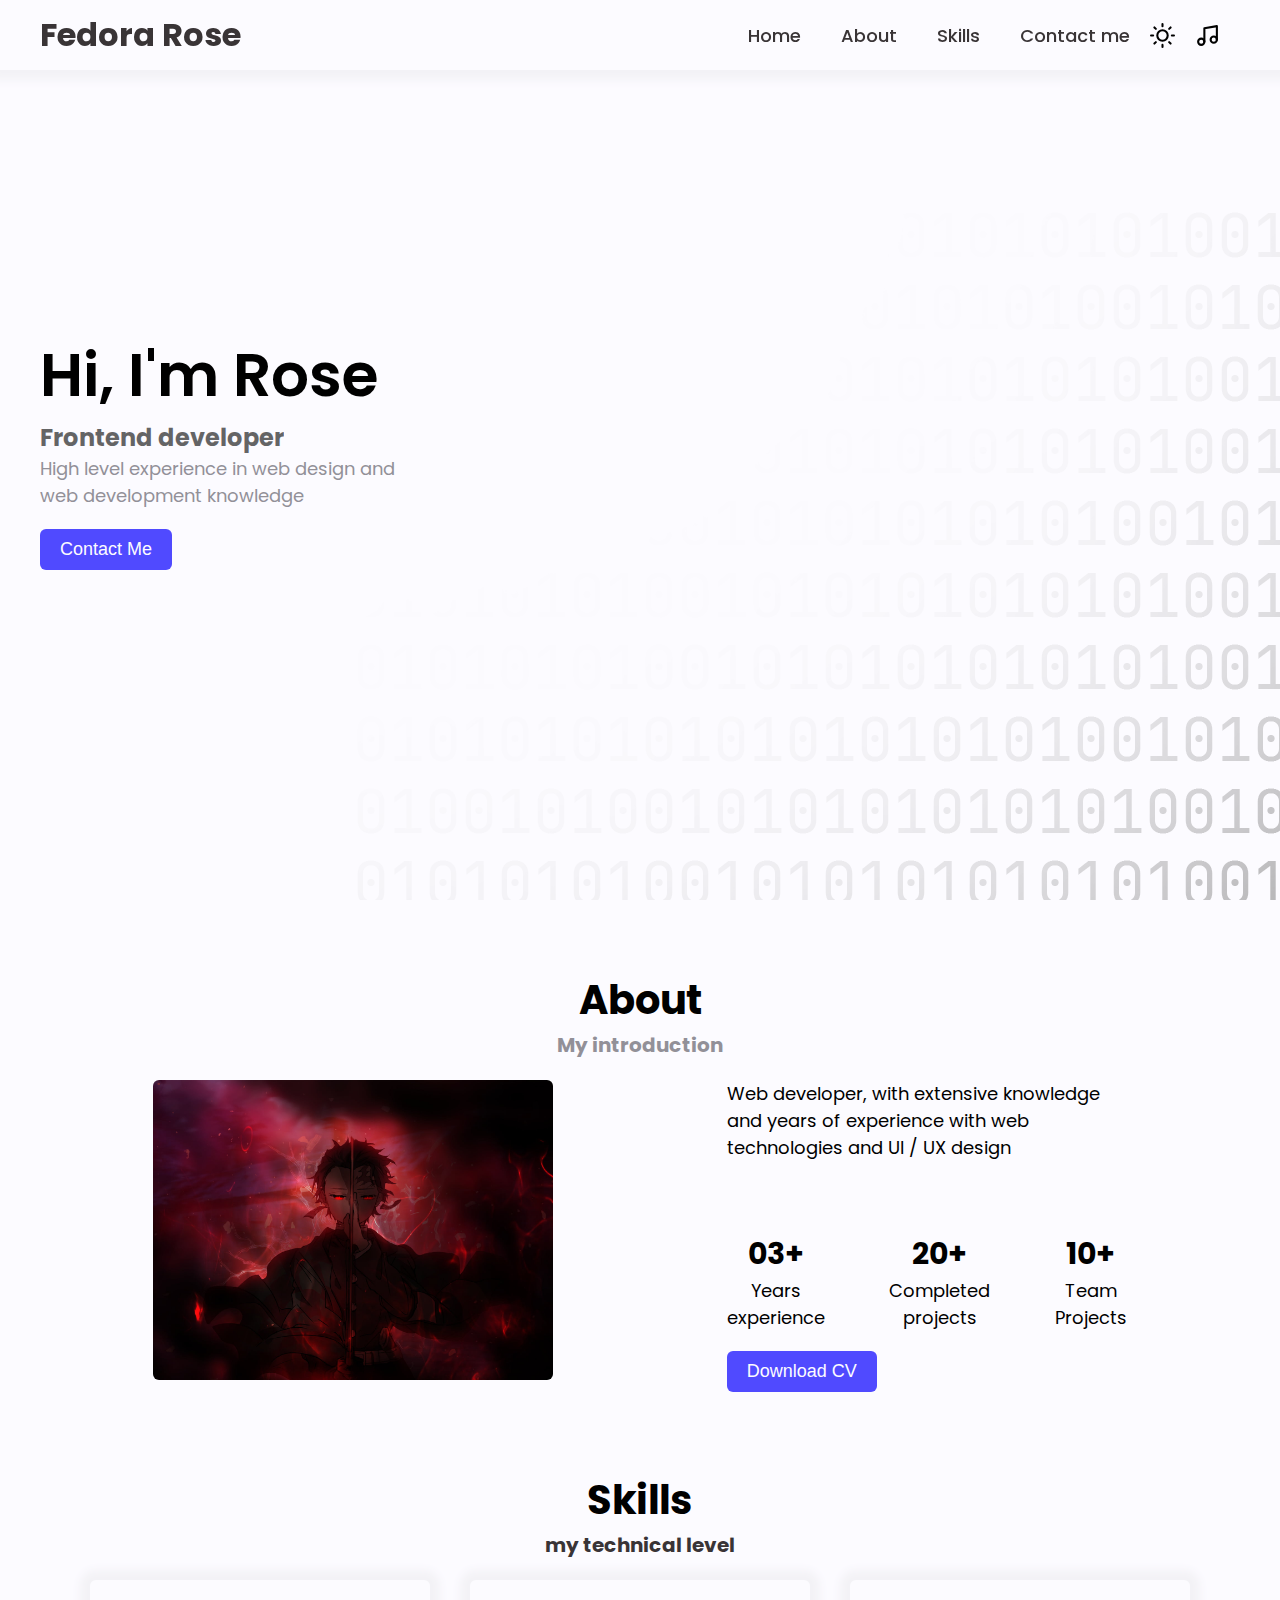
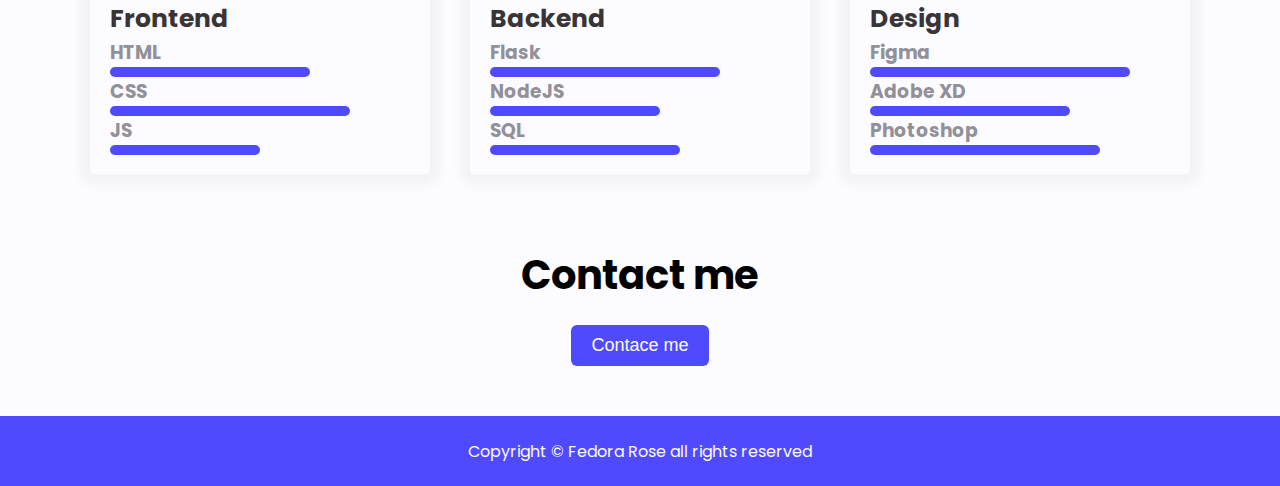
==== index.html @ decb3b83 "Add files via upload" ====
<!DOCTYPE html>
<html lang="en">
<head>
    <meta charset="UTF-8">
    <meta http-equiv="X-UA-Compatible" content="IE=edge">
    <meta name="viewport" content="width=device-width, initial-scale=1.0">
    <link rel="stylesheet" href="styles.css">

    <title>Fedora Rose</title>
</head>
<body>
    <div class="navbar">
        <h1>Fedora Rose</h1>
        <div>
            <li><a href="#welcome-section">Home</a></li>
            <li><a href="#about-section">About</a></li>
            <li><a href="#skill-section">Skills</a></li>
            <li><a href="#footer">Contact me</a></li>
            <img src="assets/sun.svg" width="25px">
            <img src="assets/music.svg" width="25px" style="margin-left: 20px; cursor: pointer;" onclick="window.location.href = './music.html'">
        </div>
        
    </div>


    <div class="welcome-section" id="welcome-section">
        <div class="content">
            <h1>Hi, I'm Rose</h1>
            <h2>Frontend developer</h2>
            
            <p>High level experience in web design and <br>web development knowledge</p>
            <button>Contact Me</button>
        </div>
    </div>


    <div class="about" id="about-section">
        <h1>About</h1>
        <h2>My introduction</h2>
        <div class="content">
            <div class="pf">
            </div>
            <div class="right">
                <p>Web developer, with extensive knowledge <br> and years of experience with web <br> technologies and UI / UX design</p>
                <div class="count">
                    <div class="card">
                        <h1>03+</h1>
                        <p>Years <br> experience</p>
                    </div>

                    <div class="card">
                        <h1>20+</h1>
                        <p>Completed <br> projects</p>
                    </div>

                    <div class="card">
                        <h1>10+</h1>
                        <p>Team <br> Projects</p>
                    </div>
                </div>
                <div class="button-wrapper">
                    <button>Download CV</button>
                </div>
                
            </div>
        </div>
    </div>



    <div class="skills" id="skill-section">
        <h1>Skills</h1>
        <h2>my technical level</h2>

        <div class="content">
            
            <div class="card">
                <h2>Frontend</h2>
                <div class="card-section">
                    <h3>HTML</h3>
                    <div class="bar" style="width: 200px; height: 10px;"></div>
                </div>
                <div class="card-section">
                    <h3>CSS</h3>
                    <div class="bar" style="width: 240px; height: 10px;"></div>
                </div>
                <div class="card-section">
                    <h3>JS</h3>
                    <div class="bar" style="width: 150px; height: 10px;"></div>
                </div>
            </div>

            <div class="card">
                <h2>Backend</h2>
                <div class="card-section">
                    <h3>Flask</h3>
                    <div class="bar" style="width: 230px; height: 10px;"></div>
                </div>
                <div class="card-section">
                    <h3>NodeJS</h3>
                    <div class="bar" style="width: 170px; height: 10px;"></div>
                </div>
                <div class="card-section">
                    <h3>SQL</h3>
                    <div class="bar" style="width: 190px; height: 10px;"></div>
                </div>
            </div>

            <div class="card">
                <h2>Design</h2>
                <div class="card-section">
                    <h3>Figma</h3>
                    <div class="bar" style="width: 260px; height: 10px;"></div>
                </div>
                <div class="card-section">
                    <h3>Adobe XD</h3>
                    <div class="bar" style="width: 200px; height: 10px;"></div>
                </div>
                <div class="card-section">
                    <h3>Photoshop</h3>
                    <div class="bar" style="width: 230px; height: 10px;"></div>
                </div>
            </div>
        </div>
    </div>

        <div class="contact-me">
            <h1>Contact me</h1>
            <div style="display: flex; align-items: center; justify-content: center; padding-bottom: 50px;">
                <button>Contace me</button>
            </div>
            
        </div>

    <div class="footer" id="footer">
        <p>Copyright © Fedora Rose all rights reserved</p>
    </div>
</body>
</html>
---- styles.css ----
@import url('https://fonts.googleapis.com/css2?family=Poppins:wght@400;500;600&display=swap');
* {
    margin: 0;
    padding: 0;
}
body {
    background: #fcfbff;
}
html {
    scroll-behavior: smooth;
}
.navbar {
    background-color: #fcfbff;
    width: 100%;
    height: 70px;
    box-shadow: 0px 0px 10px 10px #f3f2f6;
    display: flex;
    align-items: center;
    justify-content: space-between;
    position: fixed;
    z-index: 100;
}
.navbar h1 {
    color: #393436;
    margin: 40px;
    font-family: 'Poppins', sans-serif;
}
.navbar div {
    display: flex;
    align-items: top;
    list-style-type: none;
    font-family: 'Poppins', sans-serif;
    margin-right: 60px;
}
.navbar div li {
    margin: 20px;
    font-size: 18px;
    cursor: pointer;
}


.welcome-section {
    width: 100%;
    height: 100vh;
    display: flex;
    align-items: center;
    background: url(assets/bg.png) no-repeat right;
    justify-content: space-between;
}
.welcome-section .content {
    margin-left: 40px;
}
.welcome-section .content h1 {
    font-family: 'Poppins', sans-serif;
    font-size: 60px;
    font-weight: 600;
}
.welcome-section .content h2 {
    font-family: 'Poppins', sans-serif;
    opacity: 60%;
}


.welcome-section .content p {
    font-family: 'Poppins', sans-serif;
    color: #929098;
    font-size: 18px;
}
button {
    font-size: 18px;
    background-color: #504aff;
    border: none;
    color: #fcfbff;
    padding: 10px 20px;
    margin-top: 20px;
    border-radius: 6px;
    cursor: pointer;
    transition: box-shadow 0.2s;
}
button:hover {
    box-shadow: 0px 0px 20px 0px #504aff;
    transition: box-shadow 0.2s;
}




.about {
    background: #fcfbff;
    width: 100%;
}
.about h1 {
    font-family: 'Poppins', sans-serif;
    font-size: 40px;
    padding-top: 70px;
    text-align: center;
}
.about h2 {
    font-family: 'Poppins', sans-serif;
    text-align: center;
    font-size: 20px;
    color: #929098;
}

.about .content {
    width: 100%;
    display: flex;
    justify-content: space-evenly;
}
.about .content .pf {
    background: url('assets/pf.jpg') no-repeat center;
    height: 300px;
    width: 400px;
    background-size: cover;
    border-radius: 6px;
    margin: 20px;
}
.about .content .right {
    height: 300px;
    width: 400px;
    margin: 20px;
    font-family: 'Poppins', sans-serif;
    font-size: 18px;
}

.about .content .right .count {
    display: flex;
    justify-content: space-between;
    width: 400px;
}
.about .content .right .count .card h1 {
    font-size: 30px;
    text-align: center;
}
.about .content .right .count .card p {
    text-align: center;
}




.skills {
    background: #fcfbff;
    width: 100%;
}
.skills h1 {
    font-family: 'Poppins', sans-serif;
    font-size: 40px;
    padding-top: 70px;
    text-align: center;
}
.skills h2 {
    font-family: 'Poppins', sans-serif;
    text-align: center;
    font-size: 20px;
    color: #393436;
}
.skills .content {
    display: grid;
    justify-content: center;
    grid-template-columns: auto auto auto;
}
.skills .content .card {
    width: 300px;
    margin: 20px;
    padding: 20px;
    box-shadow: 0px 0px 10px 10px #f3f2f6;
    border-radius: 6px;
}
.skills .content .card h2 {
    text-align: left;
    font-size: 25px;
}

.skills .content .card h3 {
    font-family: 'Poppins', sans-serif;
    color: #929098;
}
.skills .content .card .bar {
    background: #504aff;
    border-radius: 6px;
}



.contact-me h1 {
    font-family: 'Poppins', sans-serif;
    font-size: 40px;
    padding-top: 50px;
    text-align: center;
}


@media screen and (max-width: 1100px) {
    .skills .content {
        display: grid;
        justify-content: center;
        grid-template-columns: auto auto ;
    }
}

@media screen and (max-width: 830px) {
    .navbar div {
        display: none;
    }
}

@media screen and (max-width: 740px) {
    .skills .content {
        display: grid;
        justify-content: center;
        grid-template-columns: auto ;
    }
    .about .content {
        width: 100%;
        display: grid;
        justify-content: space-evenly;
    }
    .about .button-wrapper {
        display: flex;
        justify-content: center;
    }
    .about .right p {
        text-align: center;
    }
}

.footer {
    width: 100%;
    height: 70px;
    background: #504aff;
    display: flex;
    justify-content: center;
    align-items: center;
}
.footer p {
    color: #fcfbff;
    font-family: 'Poppins';
}

a {
    color: #393436;
    text-decoration: none;
    font-size: 18px;
    font-weight: 500;
}

.music-section {
    width: 100%;
    height: calc(100vh - 70px);
    display: flex;
    justify-content: center;
    align-items: center;
}
.music-section .music-wrapper {
    box-shadow: 0px 0px 10px 10px #f3f2f6;
    width: 500px;
    border-radius: 6px;
    overflow: hidden;
}
.music-section .music-wrapper ul {
    list-style-type: none;
}
.music-section .music-wrapper ul li {
    width: 100%;
    height: 70px;
    display: flex;
    align-items: center;
    padding-left: 20px;
    font-family: 'Poppins', sans-serif;
    font-size: 18px;
    cursor: pointer;
    justify-content: space-between;

}
.music-section .music-wrapper ul li:hover {
    background-color: #e9e9e9;
}
.music-section .music-wrapper ul li:active {
    background-color: #e9e9e9;
}
.music-section .music-wrapper h1 {
    font-family: 'Poppins', sans-serif;
    margin: 20px;
    font-size: 20px;
}
#current_song {
    color: #504aff;
}
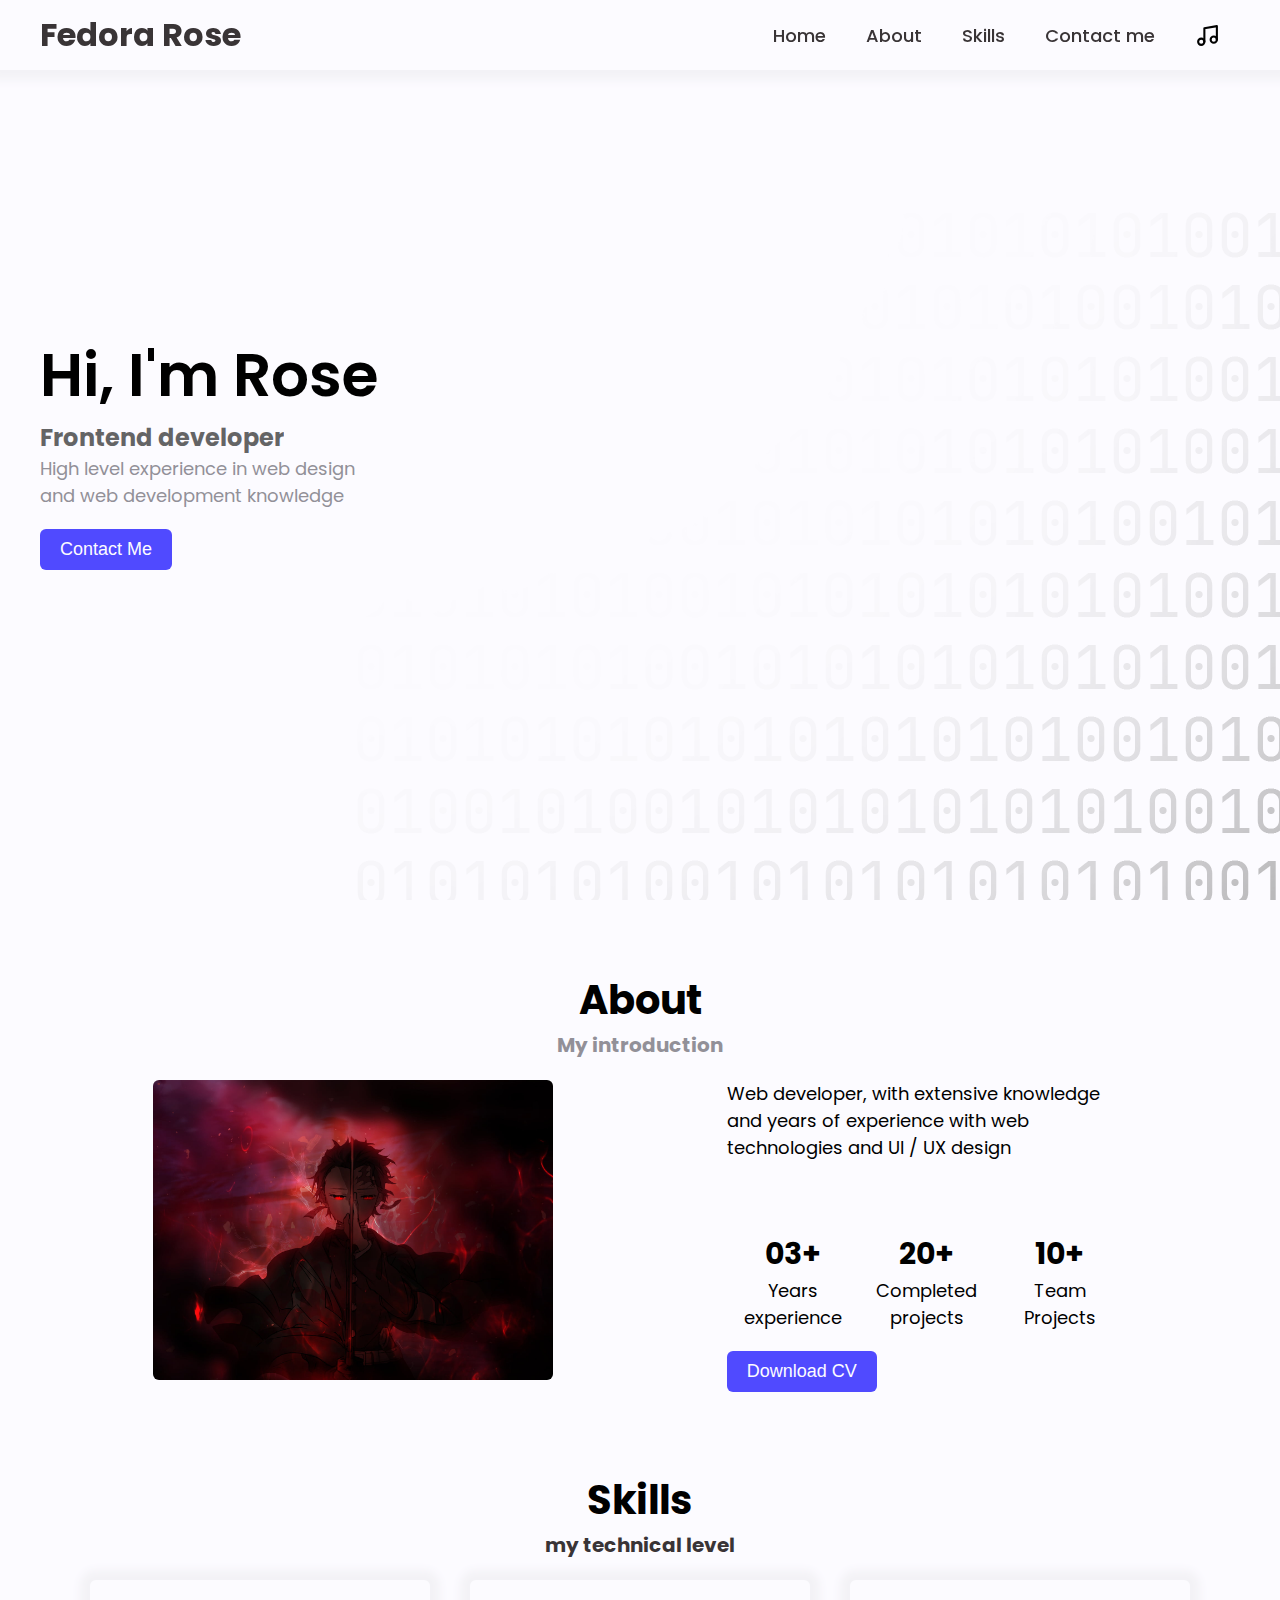
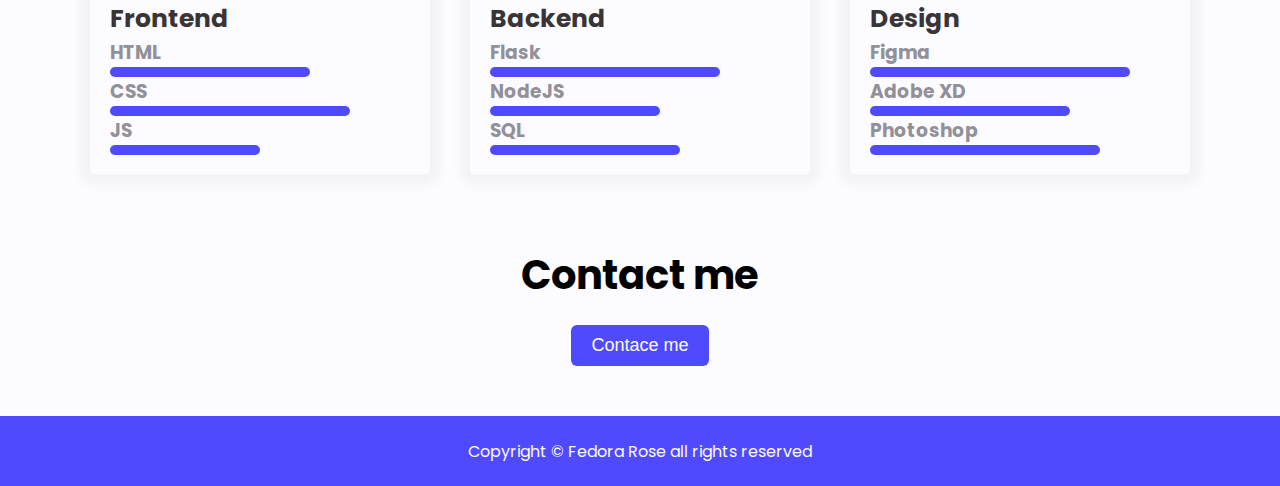
==== commit 2c2b5027: "Add files via upload" ====
--- a/index.html
+++ b/index.html
@@ -9,6 +9,17 @@
     <title>Fedora Rose</title>
 </head>
 <body>
+    <div id="hidden_nav" class="hidden-navbar">
+        <ul>
+            <li><a onclick="hide_nav()"href="#welcome-section">Home</a></li>
+            <li><a onclick="hide_nav()"href="#about-section">About</a></li>
+            <li><a onclick="hide_nav()"href="#skill-section">Skills</a></li>
+            <li><a onclick="hide_nav()"href="#footer">Contact me</a></li>
+            <li><a onclick="hide_nav()"href="music.html">Music</a></li>
+            <li onclick="hide_nav()"><a href="#">Back</a></li>
+        </ul>
+    </div>
+
     <div class="navbar">
         <h1>Fedora Rose</h1>
         <div>
@@ -16,9 +27,9 @@
             <li><a href="#about-section">About</a></li>
             <li><a href="#skill-section">Skills</a></li>
             <li><a href="#footer">Contact me</a></li>
-            <img src="assets/sun.svg" width="25px">
             <img src="assets/music.svg" width="25px" style="margin-left: 20px; cursor: pointer;" onclick="window.location.href = './music.html'">
         </div>
+        <img src="assets/menu.svg" class="menu" style="display: none;" onclick="show_nav()">
         
     </div>
 
@@ -28,7 +39,7 @@
             <h1>Hi, I'm Rose</h1>
             <h2>Frontend developer</h2>
             
-            <p>High level experience in web design and <br>web development knowledge</p>
+            <p>High level experience in web design and web development knowledge</p>
             <button>Contact Me</button>
         </div>
     </div>
@@ -135,5 +146,21 @@
     <div class="footer" id="footer">
         <p>Copyright © Fedora Rose all rights reserved</p>
     </div>
+
+    <script>
+        let toggled_nav = document.getElementById('hidden_nav');
+
+        const show_nav = () => {
+            toggled_nav.classList.remove('hidden-navbar');
+            toggled_nav.classList.add('showed-navbar');
+        }
+        
+        const hide_nav = () => {
+            toggled_nav.classList.remove('showed-navbar');
+            toggled_nav.classList.add('hidden-navbar')
+        }
+        
+        
+    </script>
 </body>
 </html>--- a/styles.css
+++ b/styles.css
@@ -58,6 +58,9 @@
 .welcome-section .content h2 {
     font-family: 'Poppins', sans-serif;
     opacity: 60%;
+}
+.welcome-section p {
+    width: 350px;
 }
 
 
@@ -128,6 +131,11 @@
     justify-content: space-between;
     width: 400px;
 }
+.about .content .right .count .card {
+    display: grid;
+    justify-items: center;
+    width: 200px;
+}
 .about .content .right .count .card h1 {
     font-size: 30px;
     text-align: center;
@@ -203,6 +211,10 @@
     .navbar div {
         display: none;
     }
+    .navbar .menu {
+        display: block !important;
+        margin-right: 40px;
+    }
 }
 
 @media screen and (max-width: 740px) {
@@ -214,7 +226,7 @@
     .about .content {
         width: 100%;
         display: grid;
-        justify-content: space-evenly;
+        justify-items: center !important;
     }
     .about .button-wrapper {
         display: flex;
@@ -222,7 +234,27 @@
     }
     .about .right p {
         text-align: center;
-    }
+        margin: auto;
+        font-size: 17px;
+    }
+}
+@media screen and (max-width: 410px) {
+    .about .content .pf {
+        width: 300px;
+    }
+}
+@media screen and (max-width: 380px) {
+    .welcome-section h1 {
+    font-size: 50px !important;
+    }
+    .welcome-section button {
+        font-size: 25px;
+    }
+}
+@media screen and (max-width: 324px) {
+    .welcome-section h1 {
+        font-size: 45px !important;
+        }
 }
 
 .footer {
@@ -286,4 +318,83 @@
 }
 #current_song {
     color: #504aff;
+}
+
+
+.showed-navbar {
+    position: absolute;
+    z-index: 200;
+    background: #fcfbff;
+    width: 100%;
+    height: 100vh;
+    display: flex !important;
+    justify-content: center;
+    align-items: center;
+    position: fixed;
+    animation: navbar-show 0.5s;
+    left: 0;
+}
+.showed-navbar ul {
+    list-style-type: none;
+    font-family: 'Poppins';
+}
+.showed-navbar ul li {
+    margin: 20px;
+    animation-delay: 2s;
+    animation: navbar-items-toggle 1s;
+
+    
+}
+.showed-navbar ul li a {
+    font-size: 25px;
+}
+
+@keyframes navbar-show {
+    0% {
+        left: -100%;
+    }
+    100% {
+        left: 0;
+    }
+}
+@keyframes navbar-hide {
+    0% {
+        left: 0px;
+    }
+    100% {
+        left: -100%;
+    }
+}
+@keyframes navbar-items-toggle {
+    0% {
+        opacity: 0;
+    }
+}
+.hidden-navbar {
+    position: absolute;
+    z-index: 200;
+    background: #fcfbff;
+    width: 100%;
+    height: 100vh;
+    display: flex !important;
+    justify-content: center;
+    align-items: center;
+    position: fixed;
+    left: -100%;
+    animation: navbar-hide 0.5s;
+}
+
+.hidden-navbar  ul {
+    list-style-type: none;
+    font-family: 'Poppins';
+}
+.hidden-navbar  ul li {
+    margin: 20px;
+    animation-delay: 2s;
+    animation: navbar-items-toggle 1s;
+
+    
+}
+.hidden-navbar  ul li a {
+    font-size: 25px;
 }